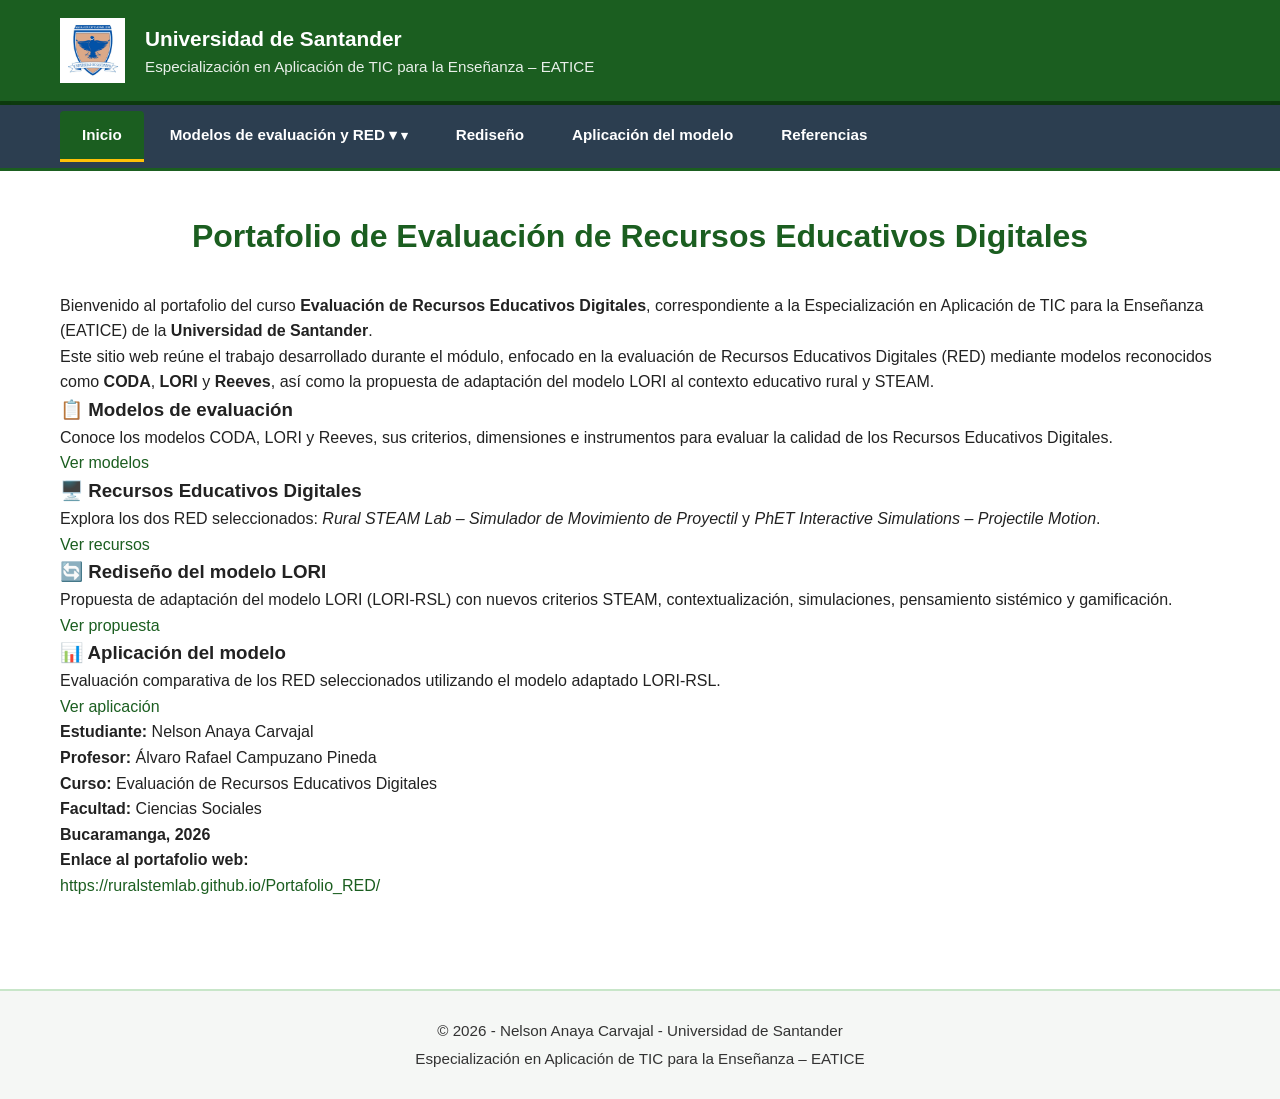
==== index.html @ c8473553 "Update index.html" ====
<!DOCTYPE html>
<html lang="es">
<head>
    <meta charset="UTF-8" />
    <meta name="viewport" content="width=device-width, initial-scale=1.0" />
    <title>Inicio | Portafolio - Evaluación de RED</title>
    <link rel="stylesheet" href="css/style.css" />
</head>
<body>

    <!-- ============================================================
    ENCABEZADO INSTITUCIONAL
    ============================================================ -->
    <header class="header-institucional">
        <div class="container header-institucional__contenido">
            <div class="header-institucional__logo">
                <img src="img/logo-udes.png" alt="Universidad de Santander" />
            </div>
            <div class="header-institucional__texto">
                <p class="header-institucional__universidad">Universidad de Santander</p>
                <p class="header-institucional__maestria">Especialización en Aplicación de TIC para la Enseñanza – EATICE</p>
            </div>
        </div>
    </header>

    <!-- ============================================================
    MENÚ PRINCIPAL CON SUBMENÚ
    ============================================================ -->
    <nav class="menu-principal">
        <div class="container">
            <ul class="menu-principal__lista">
                <li><a href="index.html" class="activo">Inicio</a></li>
                <li class="menu-item-has-children">
                    <a href="modelos.html">Modelos de evaluación y RED ▾</a>
                    <ul class="sub-menu">
                        <li><a href="seleccionando-modelos.html">Selección de modelos</a></li>
                        <li><a href="recursos.html">RED</a></li>
                    </ul>
                </li>
                <li><a href="rediseno.html">Rediseño</a></li>
                <li><a href="aplicacion.html">Aplicación del modelo</a></li>
                <li><a href="referencias.html">Referencias</a></li>
            </ul>
        </div>
    </nav>

    <!-- ============================================================
    CONTENIDO PRINCIPAL
    ============================================================ -->
    <main class="contenido-principal">
        <div class="container">

            <section class="pagina-inicio">
                <h1 class="subpagina-titulo">Portafolio de Evaluación de Recursos Educativos Digitales</h1>

                <div class="inicio-introduccion">
                    <p class="texto-destacado">
                        Bienvenido al portafolio del curso <strong>Evaluación de Recursos Educativos Digitales</strong>,
                        correspondiente a la Especialización en Aplicación de TIC para la Enseñanza (EATICE) de la
                        <strong>Universidad de Santander</strong>.
                    </p>
                    <p>
                        Este sitio web reúne el trabajo desarrollado durante el módulo, enfocado en la evaluación de
                        Recursos Educativos Digitales (RED) mediante modelos reconocidos como <strong>CODA</strong>,
                        <strong>LORI</strong> y <strong>Reeves</strong>, así como la propuesta de adaptación del modelo
                        LORI al contexto educativo rural y STEAM.
                    </p>
                </div>

                <div class="inicio-tarjetas">
                    <article class="tarjeta-inicio">
                        <h3>📋 Modelos de evaluación</h3>
                        <p>
                            Conoce los modelos CODA, LORI y Reeves, sus criterios, dimensiones e instrumentos
                            para evaluar la calidad de los Recursos Educativos Digitales.
                        </p>
                        <a href="seleccionando-modelos.html" class="btn-tarjeta">Ver modelos</a>
                    </article>

                    <article class="tarjeta-inicio">
                        <h3>🖥️ Recursos Educativos Digitales</h3>
                        <p>
                            Explora los dos RED seleccionados: <em>Rural STEAM Lab – Simulador de Movimiento de Proyectil</em>
                            y <em>PhET Interactive Simulations – Projectile Motion</em>.
                        </p>
                        <a href="recursos.html" class="btn-tarjeta">Ver recursos</a>
                    </article>

                    <article class="tarjeta-inicio">
                        <h3>🔄 Rediseño del modelo LORI</h3>
                        <p>
                            Propuesta de adaptación del modelo LORI (LORI-RSL) con nuevos criterios STEAM,
                            contextualización, simulaciones, pensamiento sistémico y gamificación.
                        </p>
                        <a href="rediseno.html" class="btn-tarjeta">Ver propuesta</a>
                    </article>

                    <article class="tarjeta-inicio">
                        <h3>📊 Aplicación del modelo</h3>
                        <p>
                            Evaluación comparativa de los RED seleccionados utilizando el modelo adaptado LORI-RSL.
                        </p>
                        <a href="aplicacion.html" class="btn-tarjeta">Ver aplicación</a>
                    </article>
                </div>

                <div class="inicio-datos">
                    <div class="datos-estudiante">
                        <p><strong>Estudiante:</strong> Nelson Anaya Carvajal</p>
                        <p><strong>Profesor:</strong> Álvaro Rafael Campuzano Pineda</p>
                        <p><strong>Curso:</strong> Evaluación de Recursos Educativos Digitales</p>
                        <p><strong>Facultad:</strong> Ciencias Sociales</p>
                        <p><strong>Bucaramanga, 2026</strong></p>
                    </div>
                    <div class="datos-enlace">
                        <p><strong>Enlace al portafolio web:</strong></p>
                        <a href="https://ruralstemlab.github.io/Portafolio_RED/" target="_blank">
                            https://ruralstemlab.github.io/Portafolio_RED/
                        </a>
                    </div>
                </div>
            </section>

        </div>
    </main>

    <!-- ============================================================
    PIE DE PÁGINA
    ============================================================ -->
    <footer class="pie-pagina">
        <div class="container">
            <p>
                &copy; 2026 - Nelson Anaya Carvajal - Universidad de Santander
            </p>
            <p>
                Especialización en Aplicación de TIC para la Enseñanza – EATICE
            </p>
        </div>
    </footer>

    <script src="js/script.js"></script>
</body>
</html>
---- css/style.css ----
/* ============================================================
   RESET Y ESTILOS BASE
   ============================================================ */
* {
    box-sizing: border-box;
    margin: 0;
    padding: 0;
}

body {
    font-family: Arial, sans-serif;
    background: #ffffff;
    color: #222;
    line-height: 1.6;
}

.container {
    max-width: 1200px;
    margin: 0 auto;
    padding: 0 20px;
}

a {
    text-decoration: none;
    color: #1b5e20;
}

a:hover {
    text-decoration: underline;
}

/* ============================================================
   ENCABEZADO INSTITUCIONAL
   ============================================================ */
.header-institucional {
    background: #1b5e20;
    color: #ffffff;
    padding: 18px 0;
    border-bottom: 4px solid #0d3b0e;
}

.header-institucional__contenido {
    display: flex;
    align-items: center;
    gap: 20px;
    flex-wrap: wrap;
}

.header-institucional__logo img {
    height: 65px;
    width: auto;
    display: block;
}

.header-institucional__texto {
    display: flex;
    flex-direction: column;
}

.header-institucional__universidad {
    font-size: 1.3rem;
    font-weight: bold;
    margin: 0;
}

.header-institucional__maestria {
    font-size: 0.95rem;
    margin: 0;
    opacity: 0.9;
}

/* ============================================================
   MENÚ DE NAVEGACIÓN PRINCIPAL CON SUBMENÚ
   ============================================================ */
.menu-principal {
    background: #2c3e50;
    border-bottom: 3px solid #1b5e20;
    box-shadow: 0 2px 6px rgba(0, 0, 0, 0.15);
}

.menu-principal__lista {
    list-style: none;
    display: flex;
    flex-wrap: wrap;
    gap: 4px;
    padding: 6px 0;
}

.menu-principal__lista li {
    display: inline-block;
    position: relative; /* Necesario para el submenú */
}

.menu-principal__lista a {
    display: block;
    color: #ffffff;
    padding: 12px 22px;
    font-weight: bold;
    font-size: 0.95rem;
    border-radius: 4px 4px 0 0;
    transition: background 0.2s ease, color 0.2s ease;
}

.menu-principal__lista a:hover {
    background: #1b5e20;
    color: #fff;
    text-decoration: none;
}

.menu-principal__lista a.activo {
    background: #1b5e20;
    color: #ffffff;
    border-bottom: 3px solid #ffc107;
}

/* --- Submenú desplegable --- */
.menu-item-has-children > a::after {
    content: " ▾";
    font-size: 0.8rem;
}

.sub-menu {
    display: none;
    position: absolute;
    top: 100%;
    left: 0;
    background: #2c3e50;
    min-width: 220px;
    list-style: none;
    padding: 0;
    margin: 0;
    box-shadow: 0 6px 12px rgba(0, 0, 0, 0.25);
    border-radius: 0 0 4px 4px;
    z-index: 999;
}

.menu-principal__lista li:hover .sub-menu {
    display: block;
}

.sub-menu li {
    display: block;
    margin: 0;
    padding: 0;
}

.sub-menu a {
    display: block;
    padding: 10px 20px !important;
    border-radius: 0 !important;
    border-bottom: 1px solid #1b5e20;
    white-space: nowrap;
    font-weight: normal;
    font-size: 0.9rem;
}

.sub-menu a:hover {
    background: #1b5e20;
    text-decoration: none;
}

.sub-menu a.activo {
    background: #1b5e20;
    border-left: 4px solid #ffc107;
    border-bottom: 1px solid #1b5e20;
}

/* ============================================================
   CONTENIDO PRINCIPAL
   ============================================================ */
.contenido-principal {
    padding: 30px 0 40px 0;
    background: #ffffff;
    min-height: 60vh;
}

/* ============================================================
   PORTADA (index.html)
   ============================================================ */
.portada {
    max-width: 900px;
    margin: 40px auto;
    text-align: center;
    background: #ffffff;
    padding: 40px 20px;
}

.logo-portada {
    width: 110px;
    height: auto;
    margin-bottom: 20px;
    display: inline-block;
}

.portada h1 {
    font-family: Arial, sans-serif;
    font-size: 42px;
    font-weight: bold;
    margin: 25px 0 10px 0;
    letter-spacing: 1px;
    color: #1b5e20;
}

.portada h2 {
    font-family: Arial, sans-serif;
    font-size: 30px;
    font-weight: normal;
    margin: 30px 0 20px 0;
    color: #222;
}

.portada p {
    font-family: Arial, sans-serif;
    font-size: 22px;
    margin: 10px 0;
    color: #222;
}

/* ============================================================
   BANNER
   ============================================================ */
.banner-universidad {
    margin-bottom: 25px;
    border-radius: 6px;
    overflow: hidden;
    box-shadow: 0 2px 8px rgba(0, 0, 0, 0.08);
}

.banner-universidad img {
    width: 100%;
    height: auto;
    display: block;
}

/* ============================================================
   TÍTULOS
   ============================================================ */
.titulo-principal {
    font-size: 2.2rem;
    color: #1b5e20;
    text-align: center;
    margin: 30px 0 20px 0;
    border-bottom: 3px solid #c8e6c9;
    padding-bottom: 15px;
}

.subpagina-titulo {
    font-size: 2rem;
    color: #1b5e20;
    text-align: center;
    margin: 10px 0 30px 0;
}

.subpagina-subtitulo {
    font-size: 1.6rem;
    color: #1b5e20;
    margin: 30px 0 18px 0;
    border-left: 6px solid #1b5e20;
    padding-left: 16px;
}

.autor,
.profesor,
.universidad {
    text-align: center;
    font-size: 1.1rem;
    margin: 6px 0;
}

/* ============================================================
   INTRODUCCIÓN
   ============================================================ */
.introduccion {
    margin-top: 30px;
    padding: 20px;
    background: #f9fbf9;
    border-radius: 8px;
    border-left: 5px solid #1b5e20;
}

.introduccion h2 {
    color: #1b5e20;
    font-size: 1.8rem;
    margin-bottom: 16px;
}

.introduccion p {
    margin-bottom: 14px;
    text-align: justify;
}

/* ============================================================
   TABLAS
   ============================================================ */
.tabla-modelos {
    width: 100%;
    border-collapse: collapse;
    margin: 20px 0;
    font-size: 0.95rem;
    box-shadow: 0 2px 6px rgba(0, 0, 0, 0.05);
}

.tabla-modelos thead {
    background: #1b5e20;
    color: #ffffff;
}

.tabla-modelos th {
    padding: 14px 12px;
    text-align: left;
    font-weight: bold;
}

.tabla-modelos td {
    padding: 12px 12px;
    border-bottom: 1px solid #e0e0e0;
    vertical-align: top;
}

.tabla-modelos tbody tr:nth-child(even) {
    background: #f6faf6;
}

.tabla-modelos tbody tr:hover {
    background: #e8f5e9;
}

/* ============================================================
   RECURSOS EDUCATIVOS DIGITALES
   ============================================================ */
.red-item {
    background: #fafdfa;
    border: 1px solid #c8e6c9;
    border-radius: 8px;
    padding: 24px 28px;
    margin: 30px 0;
    box-shadow: 0 2px 6px rgba(0, 0, 0, 0.04);
}

.red-item h3 {
    color: #1b5e20;
    font-size: 1.5rem;
    margin-top: 0;
    margin-bottom: 12px;
}

.red-autor,
.red-descripcion,
.red-enlace,
.red-caracteristicas,
.red-limitaciones {
    margin: 8px 0;
}

.red-item ul {
    margin: 10px 0 10px 24px;
}

.red-item ul li {
    margin-bottom: 6px;
}

.red-imagen {
    margin-top: 18px;
    text-align: center;
}

.red-imagen img {
    max-width: 100%;
    height: auto;
    border: 1px solid #c8e6c9;
    border-radius: 6px;
    max-height: 350px;
    object-fit: cover;
}

/* ============================================================
   VIDEOS
   ============================================================ */
.contenedor-video {
    position: relative;
    padding-bottom: 56.25%;
    height: 0;
    overflow: hidden;
    max-width: 100%;
    margin: 20px 0;
    border-radius: 8px;
    box-shadow: 0 4px 12px rgba(0, 0, 0, 0.1);
}

.contenedor-video iframe {
    position: absolute;
    top: 0;
    left: 0;
    width: 100%;
    height: 100%;
    border: 0;
}

/* ============================================================
   PIE DE PÁGINA
   ============================================================ */
.pie-pagina {
    background: #f5f7f5;
    border-top: 2px solid #c8e6c9;
    text-align: center;
    padding: 24px 20px;
    margin-top: 50px;
    font-size: 0.95rem;
    color: #333;
}

.pie-pagina p {
    margin: 4px 0;
}

/* ============================================================
   RESPONSIVE
   ============================================================ */
@media (max-width: 768px) {
    .header-institucional__contenido {
        flex-direction: column;
        text-align: center;
    }

    .header-institucional__logo img {
        height: 50px;
    }

    .menu-principal__lista {
        flex-direction: column;
        gap: 2px;
        padding: 10px 0;
    }

    .menu-principal__lista a {
        padding: 10px 16px;
        border-radius: 4px;
        text-align: center;
    }

    .sub-menu {
        position: static;
        box-shadow: none;
        border-left: 3px solid #1b5e20;
        margin-left: 20px;
        display: none;
    }

    .menu-principal__lista li:hover .sub-menu {
        display: none;
    }

    .menu-principal__lista li.open .sub-menu {
        display: block;
    }

    .portada h1 {
        font-size: 30px;
    }

    .portada h2 {
        font-size: 22px;
    }

    .portada p {
        font-size: 18px;
    }

    .logo-portada {
        width: 90px;
    }

    .tabla-modelos {
        font-size: 0.85rem;
    }

    .tabla-modelos th,
    .tabla-modelos td {
        padding: 8px 6px;
    }

    .titulo-principal {
        font-size: 1.6rem;
    }

    .subpagina-titulo {
        font-size: 1.5rem;
    }

    .subpagina-subtitulo {
        font-size: 1.3rem;
        padding-left: 12px;
    }

    .red-item {
        padding: 16px;
    }
}

@media (max-width: 480px) {
    .portada h1 {
        font-size: 24px;
    }

    .portada h2 {
        font-size: 18px;
    }

    .portada p {
        font-size: 16px;
    }

    .container {
        padding: 0 12px;
    }

    .red-item ul {
        margin-left: 16px;
    }
}
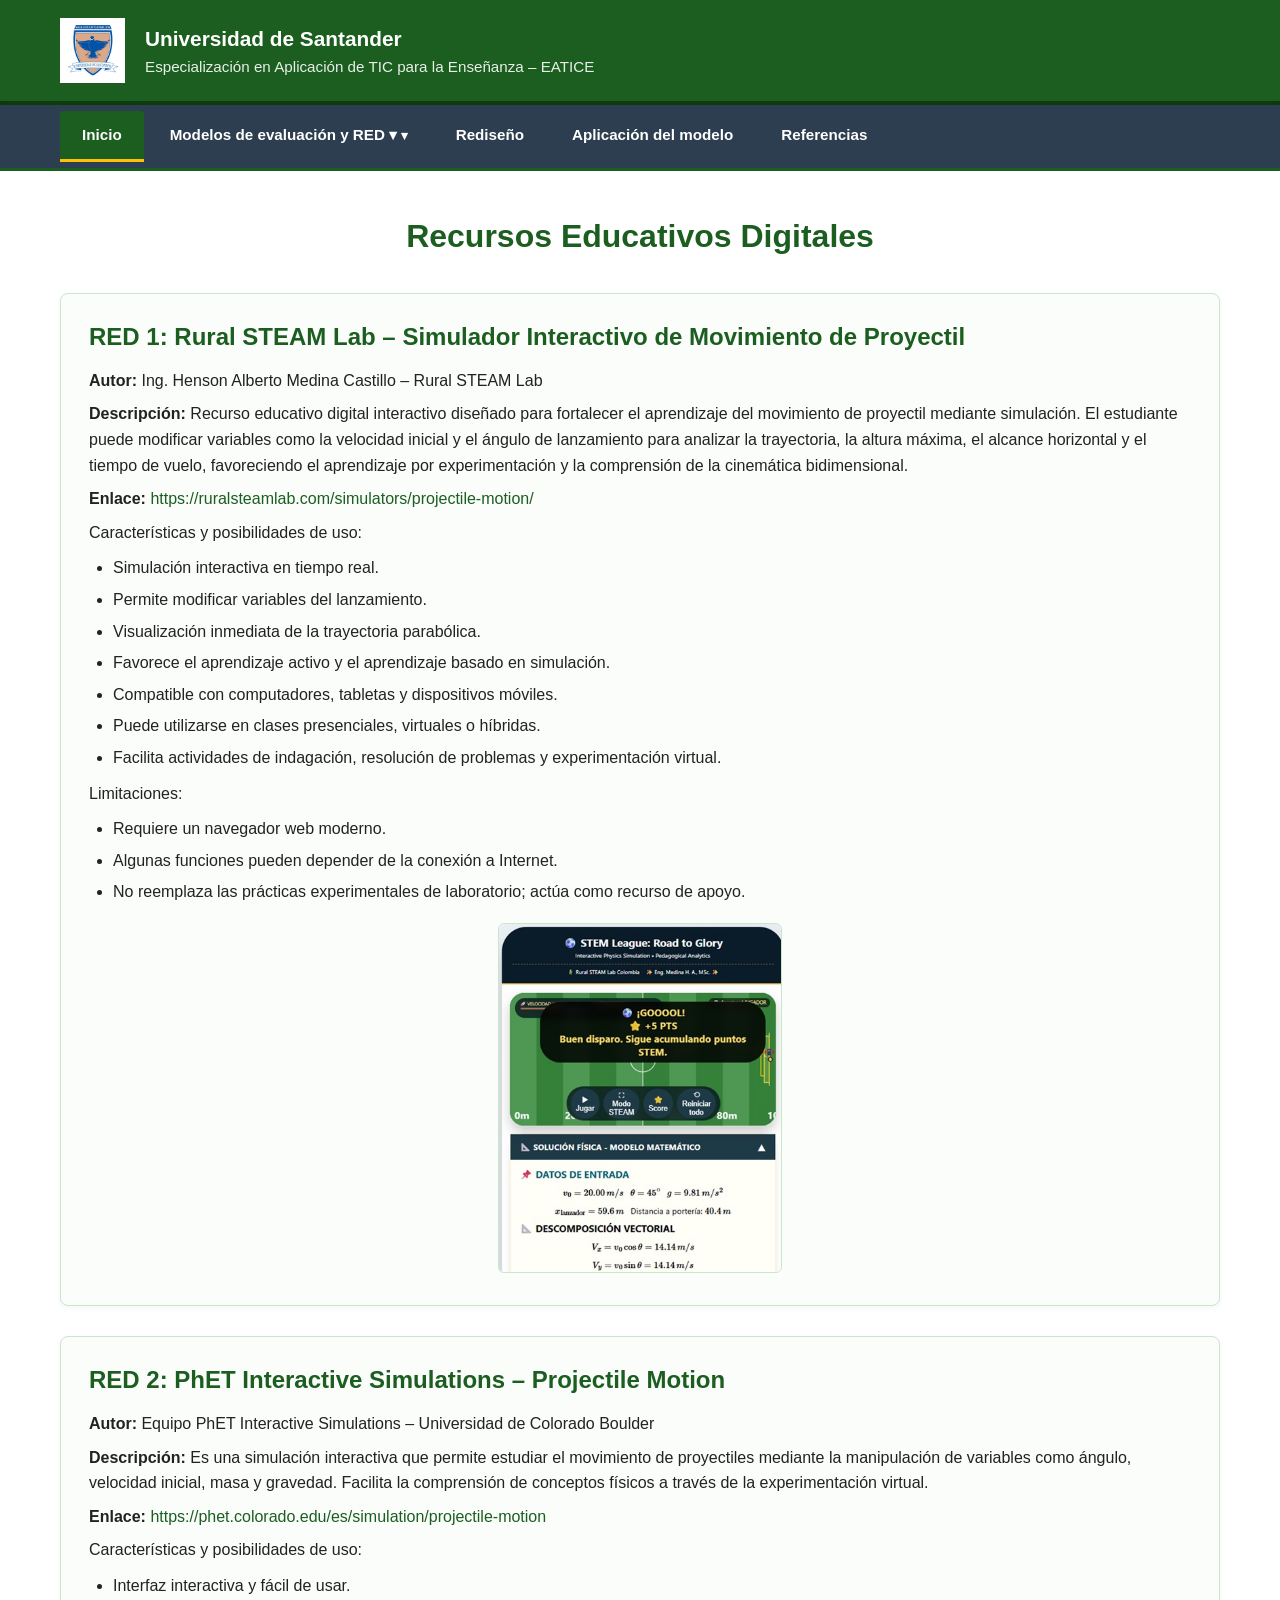
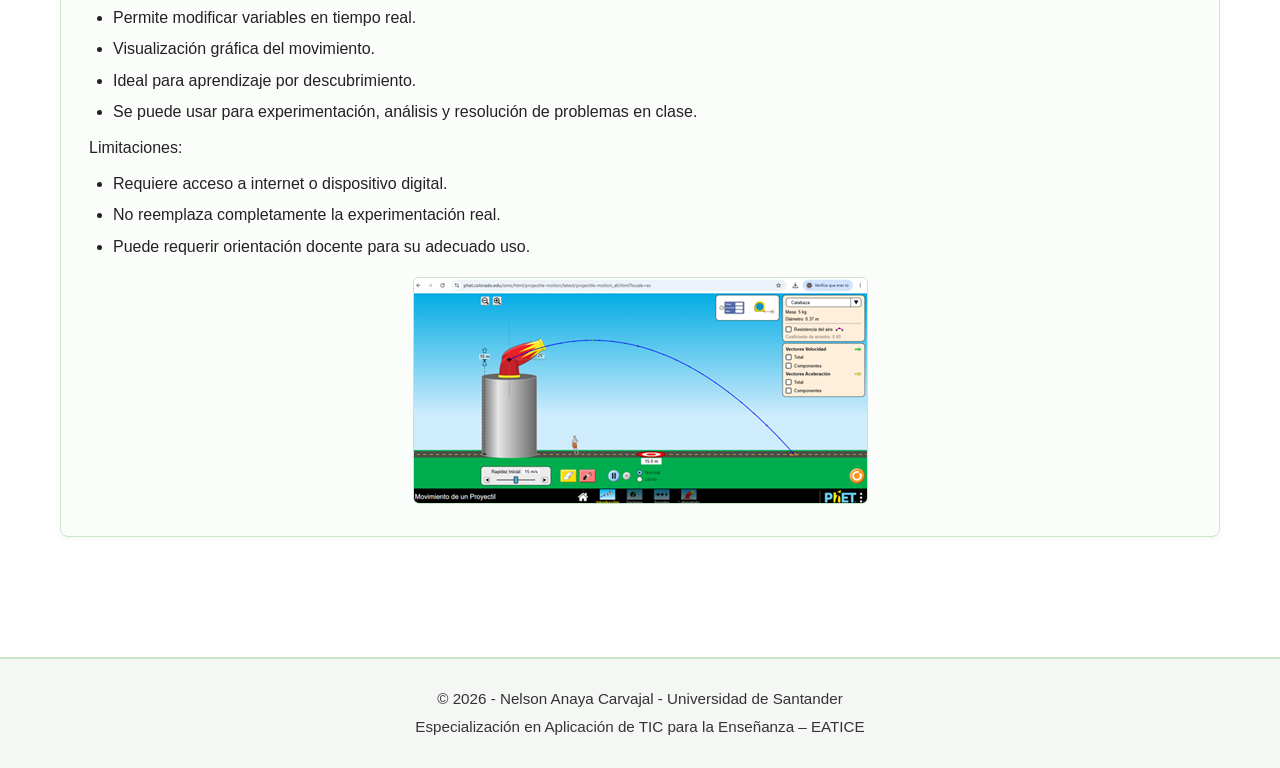
==== commit 3f52aee7: "Update index.html" ====
--- a/index.html
+++ b/index.html
@@ -3,7 +3,7 @@
 <head>
     <meta charset="UTF-8" />
     <meta name="viewport" content="width=device-width, initial-scale=1.0" />
-    <title>Inicio | Portafolio - Evaluación de RED</title>
+    <title>Recursos Educativos Digitales | Portafolio</title>
     <link rel="stylesheet" href="css/style.css" />
 </head>
 <body>
@@ -24,17 +24,17 @@
     </header>
 
     <!-- ============================================================
-    MENÚ PRINCIPAL CON SUBMENÚ
+    MENÚ CON SUBMENÚ
     ============================================================ -->
     <nav class="menu-principal">
         <div class="container">
             <ul class="menu-principal__lista">
-                <li><a href="index.html" class="activo">Inicio</a></li>
+                <li><a href="index.html">Inicio</a></li>
                 <li class="menu-item-has-children">
                     <a href="modelos.html">Modelos de evaluación y RED ▾</a>
                     <ul class="sub-menu">
                         <li><a href="seleccionando-modelos.html">Selección de modelos</a></li>
-                        <li><a href="recursos.html">RED</a></li>
+                        <li><a href="recursos.html" class="activo">RED</a></li>
                     </ul>
                 </li>
                 <li><a href="rediseno.html">Rediseño</a></li>
@@ -50,76 +50,75 @@
     <main class="contenido-principal">
         <div class="container">
 
-            <section class="pagina-inicio">
-                <h1 class="subpagina-titulo">Portafolio de Evaluación de Recursos Educativos Digitales</h1>
+            <h1 class="subpagina-titulo">Recursos Educativos Digitales</h1>
 
-                <div class="inicio-introduccion">
-                    <p class="texto-destacado">
-                        Bienvenido al portafolio del curso <strong>Evaluación de Recursos Educativos Digitales</strong>,
-                        correspondiente a la Especialización en Aplicación de TIC para la Enseñanza (EATICE) de la
-                        <strong>Universidad de Santander</strong>.
-                    </p>
-                    <p>
-                        Este sitio web reúne el trabajo desarrollado durante el módulo, enfocado en la evaluación de
-                        Recursos Educativos Digitales (RED) mediante modelos reconocidos como <strong>CODA</strong>,
-                        <strong>LORI</strong> y <strong>Reeves</strong>, así como la propuesta de adaptación del modelo
-                        LORI al contexto educativo rural y STEAM.
-                    </p>
+            <!-- RED 1 -->
+            <article class="red-item">
+                <h3>RED 1: Rural STEAM Lab – Simulador Interactivo de Movimiento de Proyectil</h3>
+                <p class="red-autor"><strong>Autor:</strong> Ing. Henson Alberto Medina Castillo – Rural STEAM Lab</p>
+                <p class="red-descripcion">
+                    <strong>Descripción:</strong> Recurso educativo digital interactivo diseñado para fortalecer el aprendizaje del movimiento de proyectil mediante simulación. El estudiante puede modificar variables como la velocidad inicial y el ángulo de lanzamiento para analizar la trayectoria, la altura máxima, el alcance horizontal y el tiempo de vuelo, favoreciendo el aprendizaje por experimentación y la comprensión de la cinemática bidimensional.
+                </p>
+                <p class="red-enlace">
+                    <strong>Enlace:</strong>
+                    <a href="https://ruralsteamlab.com/simulators/projectile-motion/" target="_blank">https://ruralsteamlab.com/simulators/projectile-motion/</a>
+                </p>
+
+                <p class="red-caracteristicas">Características y posibilidades de uso:</p>
+                <ul>
+                    <li>Simulación interactiva en tiempo real.</li>
+                    <li>Permite modificar variables del lanzamiento.</li>
+                    <li>Visualización inmediata de la trayectoria parabólica.</li>
+                    <li>Favorece el aprendizaje activo y el aprendizaje basado en simulación.</li>
+                    <li>Compatible con computadores, tabletas y dispositivos móviles.</li>
+                    <li>Puede utilizarse en clases presenciales, virtuales o híbridas.</li>
+                    <li>Facilita actividades de indagación, resolución de problemas y experimentación virtual.</li>
+                </ul>
+
+                <p class="red-limitaciones">Limitaciones:</p>
+                <ul>
+                    <li>Requiere un navegador web moderno.</li>
+                    <li>Algunas funciones pueden depender de la conexión a Internet.</li>
+                    <li>No reemplaza las prácticas experimentales de laboratorio; actúa como recurso de apoyo.</li>
+                </ul>
+
+                <div class="red-imagen">
+                    <img src="img/rural-steam-lab.jpg" alt="Rural STEAM Lab – Simulador de Movimiento de Proyectil" />
                 </div>
+            </article>
 
-                <div class="inicio-tarjetas">
-                    <article class="tarjeta-inicio">
-                        <h3>📋 Modelos de evaluación</h3>
-                        <p>
-                            Conoce los modelos CODA, LORI y Reeves, sus criterios, dimensiones e instrumentos
-                            para evaluar la calidad de los Recursos Educativos Digitales.
-                        </p>
-                        <a href="seleccionando-modelos.html" class="btn-tarjeta">Ver modelos</a>
-                    </article>
+            <!-- RED 2 -->
+            <article class="red-item">
+                <h3>RED 2: PhET Interactive Simulations – Projectile Motion</h3>
+                <p class="red-autor"><strong>Autor:</strong> Equipo PhET Interactive Simulations – Universidad de Colorado Boulder</p>
+                <p class="red-descripcion">
+                    <strong>Descripción:</strong> Es una simulación interactiva que permite estudiar el movimiento de proyectiles mediante la manipulación de variables como ángulo, velocidad inicial, masa y gravedad. Facilita la comprensión de conceptos físicos a través de la experimentación virtual.
+                </p>
+                <p class="red-enlace">
+                    <strong>Enlace:</strong>
+                    <a href="https://phet.colorado.edu/es/simulation/projectile-motion" target="_blank">https://phet.colorado.edu/es/simulation/projectile-motion</a>
+                </p>
 
-                    <article class="tarjeta-inicio">
-                        <h3>🖥️ Recursos Educativos Digitales</h3>
-                        <p>
-                            Explora los dos RED seleccionados: <em>Rural STEAM Lab – Simulador de Movimiento de Proyectil</em>
-                            y <em>PhET Interactive Simulations – Projectile Motion</em>.
-                        </p>
-                        <a href="recursos.html" class="btn-tarjeta">Ver recursos</a>
-                    </article>
+                <p class="red-caracteristicas">Características y posibilidades de uso:</p>
+                <ul>
+                    <li>Interfaz interactiva y fácil de usar.</li>
+                    <li>Permite modificar variables en tiempo real.</li>
+                    <li>Visualización gráfica del movimiento.</li>
+                    <li>Ideal para aprendizaje por descubrimiento.</li>
+                    <li>Se puede usar para experimentación, análisis y resolución de problemas en clase.</li>
+                </ul>
 
-                    <article class="tarjeta-inicio">
-                        <h3>🔄 Rediseño del modelo LORI</h3>
-                        <p>
-                            Propuesta de adaptación del modelo LORI (LORI-RSL) con nuevos criterios STEAM,
-                            contextualización, simulaciones, pensamiento sistémico y gamificación.
-                        </p>
-                        <a href="rediseno.html" class="btn-tarjeta">Ver propuesta</a>
-                    </article>
+                <p class="red-limitaciones">Limitaciones:</p>
+                <ul>
+                    <li>Requiere acceso a internet o dispositivo digital.</li>
+                    <li>No reemplaza completamente la experimentación real.</li>
+                    <li>Puede requerir orientación docente para su adecuado uso.</li>
+                </ul>
 
-                    <article class="tarjeta-inicio">
-                        <h3>📊 Aplicación del modelo</h3>
-                        <p>
-                            Evaluación comparativa de los RED seleccionados utilizando el modelo adaptado LORI-RSL.
-                        </p>
-                        <a href="aplicacion.html" class="btn-tarjeta">Ver aplicación</a>
-                    </article>
+                <div class="red-imagen">
+                    <img src="img/phet-simulations.png" alt="PhET Interactive Simulations – Projectile Motion" />
                 </div>
-
-                <div class="inicio-datos">
-                    <div class="datos-estudiante">
-                        <p><strong>Estudiante:</strong> Nelson Anaya Carvajal</p>
-                        <p><strong>Profesor:</strong> Álvaro Rafael Campuzano Pineda</p>
-                        <p><strong>Curso:</strong> Evaluación de Recursos Educativos Digitales</p>
-                        <p><strong>Facultad:</strong> Ciencias Sociales</p>
-                        <p><strong>Bucaramanga, 2026</strong></p>
-                    </div>
-                    <div class="datos-enlace">
-                        <p><strong>Enlace al portafolio web:</strong></p>
-                        <a href="https://ruralstemlab.github.io/Portafolio_RED/" target="_blank">
-                            https://ruralstemlab.github.io/Portafolio_RED/
-                        </a>
-                    </div>
-                </div>
-            </section>
+            </article>
 
         </div>
     </main>
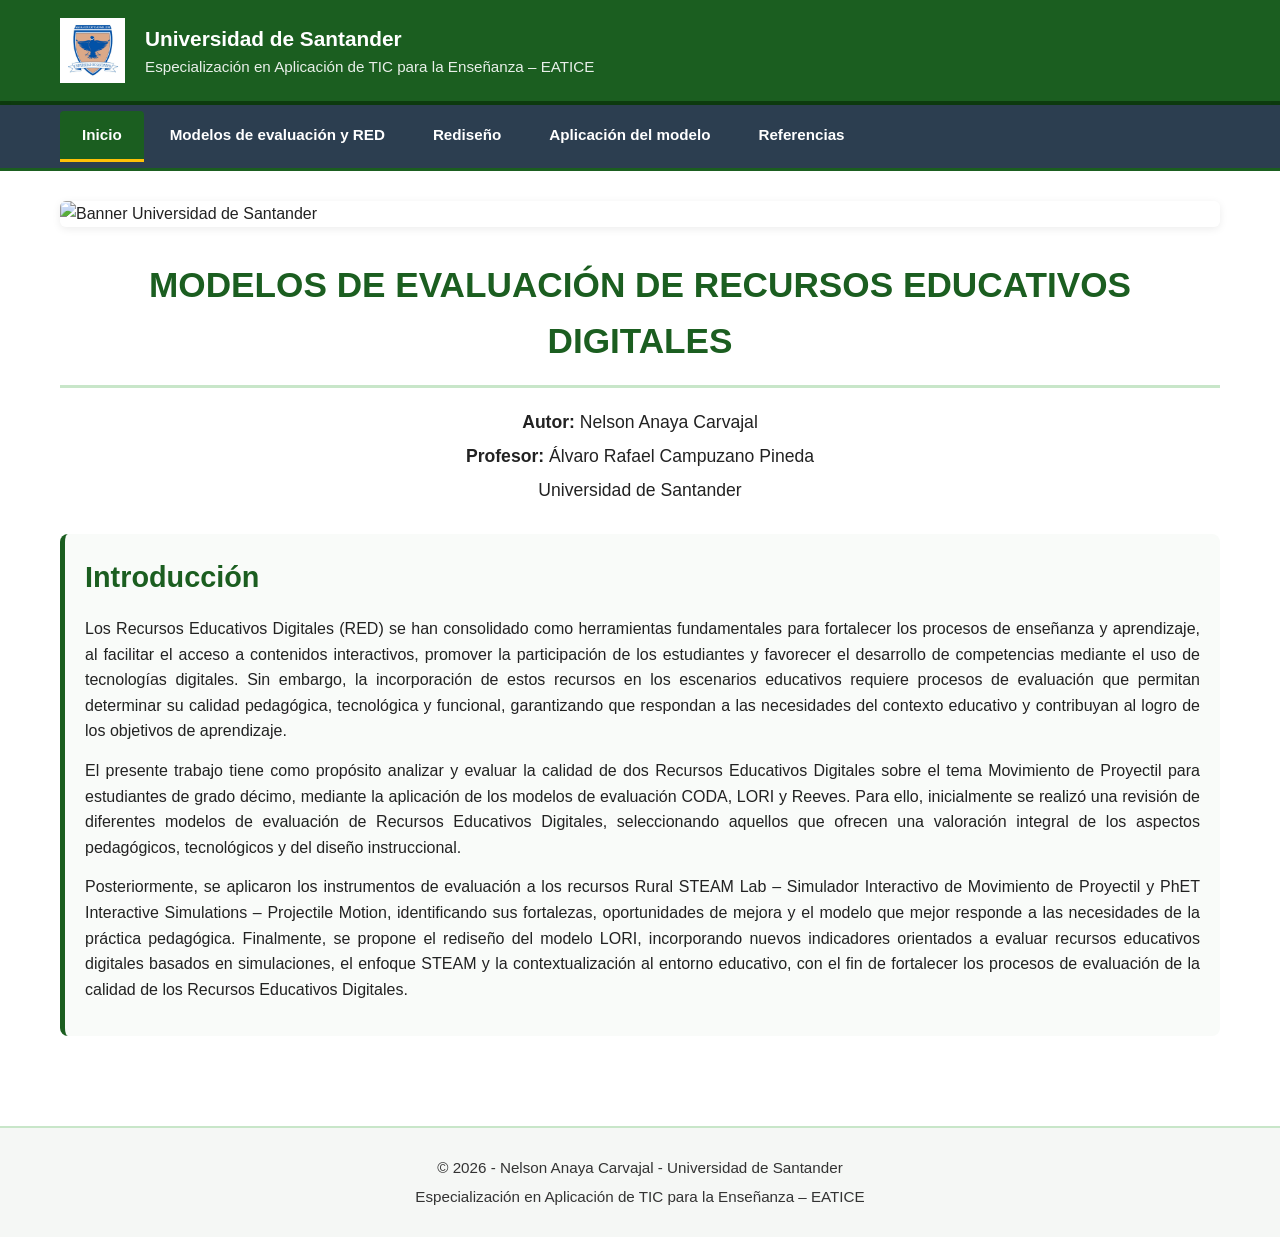
==== commit 4990a506: "Update index.html" ====
--- a/index.html
+++ b/index.html
@@ -3,7 +3,7 @@
 <head>
     <meta charset="UTF-8" />
     <meta name="viewport" content="width=device-width, initial-scale=1.0" />
-    <title>Recursos Educativos Digitales | Portafolio</title>
+    <title>Inicio | Modelos de Evaluación de RED</title>
     <link rel="stylesheet" href="css/style.css" />
 </head>
 <body>
@@ -24,19 +24,13 @@
     </header>
 
     <!-- ============================================================
-    MENÚ CON SUBMENÚ
+    MENÚ HORIZONTAL
     ============================================================ -->
     <nav class="menu-principal">
         <div class="container">
             <ul class="menu-principal__lista">
-                <li><a href="index.html">Inicio</a></li>
-                <li class="menu-item-has-children">
-                    <a href="modelos.html">Modelos de evaluación y RED ▾</a>
-                    <ul class="sub-menu">
-                        <li><a href="seleccionando-modelos.html">Selección de modelos</a></li>
-                        <li><a href="recursos.html" class="activo">RED</a></li>
-                    </ul>
-                </li>
+                <li><a href="index.html" class="activo">Inicio</a></li>
+                <li><a href="modelos.html">Modelos de evaluación y RED</a></li>
                 <li><a href="rediseno.html">Rediseño</a></li>
                 <li><a href="aplicacion.html">Aplicación del modelo</a></li>
                 <li><a href="referencias.html">Referencias</a></li>
@@ -50,75 +44,44 @@
     <main class="contenido-principal">
         <div class="container">
 
-            <h1 class="subpagina-titulo">Recursos Educativos Digitales</h1>
+            <!-- Banner superior -->
+            <section class="banner-universidad">
+                <img src="img/banner-udes.jpg" alt="Banner Universidad de Santander" />
+            </section>
 
-            <!-- RED 1 -->
-            <article class="red-item">
-                <h3>RED 1: Rural STEAM Lab – Simulador Interactivo de Movimiento de Proyectil</h3>
-                <p class="red-autor"><strong>Autor:</strong> Ing. Henson Alberto Medina Castillo – Rural STEAM Lab</p>
-                <p class="red-descripcion">
-                    <strong>Descripción:</strong> Recurso educativo digital interactivo diseñado para fortalecer el aprendizaje del movimiento de proyectil mediante simulación. El estudiante puede modificar variables como la velocidad inicial y el ángulo de lanzamiento para analizar la trayectoria, la altura máxima, el alcance horizontal y el tiempo de vuelo, favoreciendo el aprendizaje por experimentación y la comprensión de la cinemática bidimensional.
+            <!-- Título principal -->
+            <h1 class="titulo-principal">
+                MODELOS DE EVALUACIÓN DE RECURSOS EDUCATIVOS DIGITALES
+            </h1>
+
+            <!-- Autor -->
+            <p class="autor">
+                <strong>Autor:</strong> Nelson Anaya Carvajal
+            </p>
+
+            <!-- Profesor -->
+            <p class="profesor">
+                <strong>Profesor:</strong> Álvaro Rafael Campuzano Pineda
+            </p>
+
+            <!-- Universidad -->
+            <p class="universidad">
+                Universidad de Santander
+            </p>
+
+            <!-- Introducción -->
+            <section class="introduccion">
+                <h2>Introducción</h2>
+                <p>
+                    Los Recursos Educativos Digitales (RED) se han consolidado como herramientas fundamentales para fortalecer los procesos de enseñanza y aprendizaje, al facilitar el acceso a contenidos interactivos, promover la participación de los estudiantes y favorecer el desarrollo de competencias mediante el uso de tecnologías digitales. Sin embargo, la incorporación de estos recursos en los escenarios educativos requiere procesos de evaluación que permitan determinar su calidad pedagógica, tecnológica y funcional, garantizando que respondan a las necesidades del contexto educativo y contribuyan al logro de los objetivos de aprendizaje.
                 </p>
-                <p class="red-enlace">
-                    <strong>Enlace:</strong>
-                    <a href="https://ruralsteamlab.com/simulators/projectile-motion/" target="_blank">https://ruralsteamlab.com/simulators/projectile-motion/</a>
+                <p>
+                    El presente trabajo tiene como propósito analizar y evaluar la calidad de dos Recursos Educativos Digitales sobre el tema Movimiento de Proyectil para estudiantes de grado décimo, mediante la aplicación de los modelos de evaluación CODA, LORI y Reeves. Para ello, inicialmente se realizó una revisión de diferentes modelos de evaluación de Recursos Educativos Digitales, seleccionando aquellos que ofrecen una valoración integral de los aspectos pedagógicos, tecnológicos y del diseño instruccional.
                 </p>
-
-                <p class="red-caracteristicas">Características y posibilidades de uso:</p>
-                <ul>
-                    <li>Simulación interactiva en tiempo real.</li>
-                    <li>Permite modificar variables del lanzamiento.</li>
-                    <li>Visualización inmediata de la trayectoria parabólica.</li>
-                    <li>Favorece el aprendizaje activo y el aprendizaje basado en simulación.</li>
-                    <li>Compatible con computadores, tabletas y dispositivos móviles.</li>
-                    <li>Puede utilizarse en clases presenciales, virtuales o híbridas.</li>
-                    <li>Facilita actividades de indagación, resolución de problemas y experimentación virtual.</li>
-                </ul>
-
-                <p class="red-limitaciones">Limitaciones:</p>
-                <ul>
-                    <li>Requiere un navegador web moderno.</li>
-                    <li>Algunas funciones pueden depender de la conexión a Internet.</li>
-                    <li>No reemplaza las prácticas experimentales de laboratorio; actúa como recurso de apoyo.</li>
-                </ul>
-
-                <div class="red-imagen">
-                    <img src="img/rural-steam-lab.jpg" alt="Rural STEAM Lab – Simulador de Movimiento de Proyectil" />
-                </div>
-            </article>
-
-            <!-- RED 2 -->
-            <article class="red-item">
-                <h3>RED 2: PhET Interactive Simulations – Projectile Motion</h3>
-                <p class="red-autor"><strong>Autor:</strong> Equipo PhET Interactive Simulations – Universidad de Colorado Boulder</p>
-                <p class="red-descripcion">
-                    <strong>Descripción:</strong> Es una simulación interactiva que permite estudiar el movimiento de proyectiles mediante la manipulación de variables como ángulo, velocidad inicial, masa y gravedad. Facilita la comprensión de conceptos físicos a través de la experimentación virtual.
+                <p>
+                    Posteriormente, se aplicaron los instrumentos de evaluación a los recursos Rural STEAM Lab – Simulador Interactivo de Movimiento de Proyectil y PhET Interactive Simulations – Projectile Motion, identificando sus fortalezas, oportunidades de mejora y el modelo que mejor responde a las necesidades de la práctica pedagógica. Finalmente, se propone el rediseño del modelo LORI, incorporando nuevos indicadores orientados a evaluar recursos educativos digitales basados en simulaciones, el enfoque STEAM y la contextualización al entorno educativo, con el fin de fortalecer los procesos de evaluación de la calidad de los Recursos Educativos Digitales.
                 </p>
-                <p class="red-enlace">
-                    <strong>Enlace:</strong>
-                    <a href="https://phet.colorado.edu/es/simulation/projectile-motion" target="_blank">https://phet.colorado.edu/es/simulation/projectile-motion</a>
-                </p>
-
-                <p class="red-caracteristicas">Características y posibilidades de uso:</p>
-                <ul>
-                    <li>Interfaz interactiva y fácil de usar.</li>
-                    <li>Permite modificar variables en tiempo real.</li>
-                    <li>Visualización gráfica del movimiento.</li>
-                    <li>Ideal para aprendizaje por descubrimiento.</li>
-                    <li>Se puede usar para experimentación, análisis y resolución de problemas en clase.</li>
-                </ul>
-
-                <p class="red-limitaciones">Limitaciones:</p>
-                <ul>
-                    <li>Requiere acceso a internet o dispositivo digital.</li>
-                    <li>No reemplaza completamente la experimentación real.</li>
-                    <li>Puede requerir orientación docente para su adecuado uso.</li>
-                </ul>
-
-                <div class="red-imagen">
-                    <img src="img/phet-simulations.png" alt="PhET Interactive Simulations – Projectile Motion" />
-                </div>
-            </article>
+            </section>
 
         </div>
     </main>
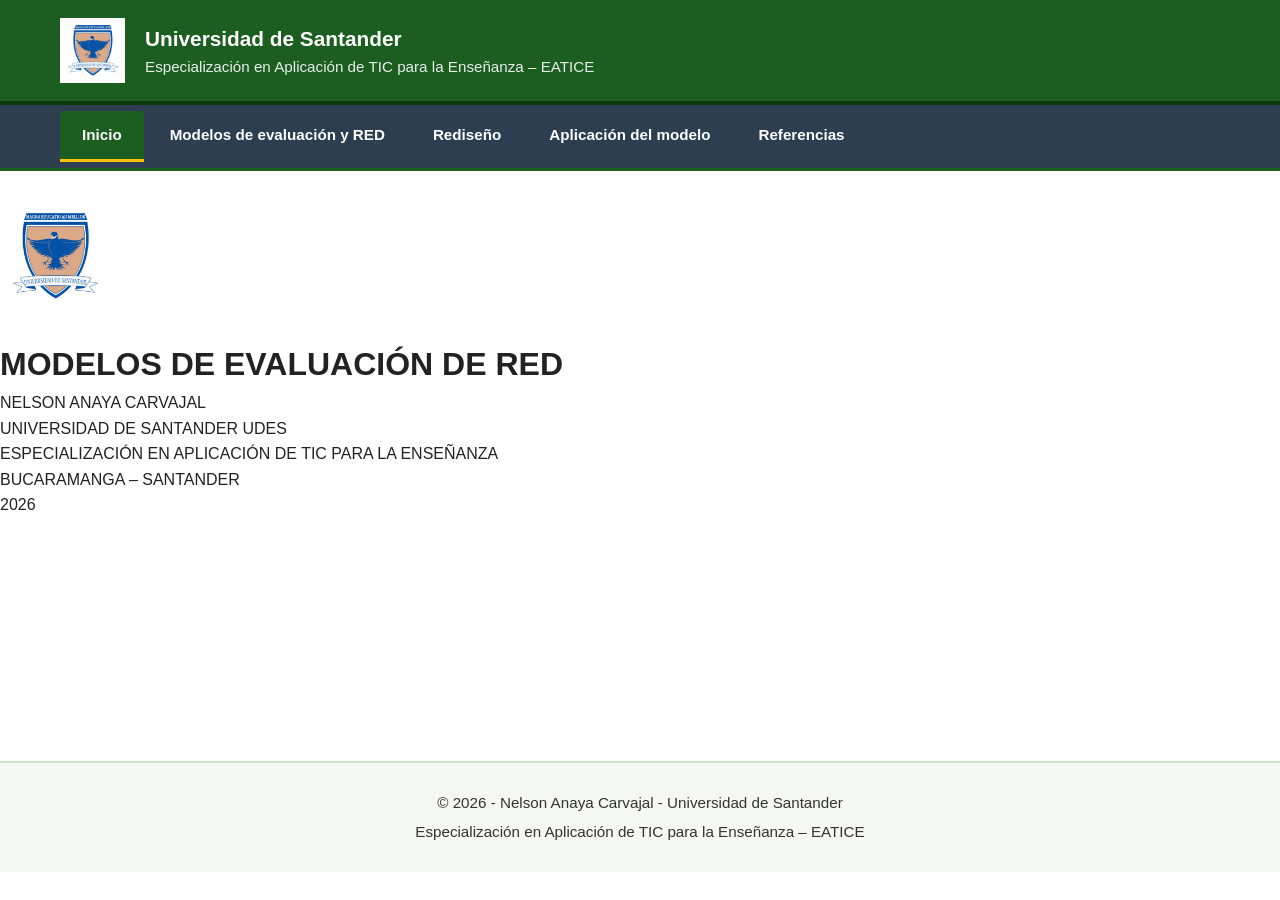
==== commit d6dbee6e: "Update index.html" ====
--- a/index.html
+++ b/index.html
@@ -9,7 +9,7 @@
 <body>
 
     <!-- ============================================================
-    ENCABEZADO INSTITUCIONAL
+    ENCABEZADO INSTITUCIONAL (sin cambios)
     ============================================================ -->
     <header class="header-institucional">
         <div class="container header-institucional__contenido">
@@ -24,7 +24,7 @@
     </header>
 
     <!-- ============================================================
-    MENÚ HORIZONTAL
+    MENÚ HORIZONTAL (sin cambios)
     ============================================================ -->
     <nav class="menu-principal">
         <div class="container">
@@ -39,55 +39,35 @@
     </nav>
 
     <!-- ============================================================
-    CONTENIDO PRINCIPAL
+    CONTENIDO PRINCIPAL – PORTADA EXACTA
     ============================================================ -->
-    <main class="contenido-principal">
-        <div class="container">
+    <main class="contenido-principal portada-inicio">
+        <div class="portada-contenedor">
+            <!-- Logo pequeño centrado -->
+            <img src="img/logo-udes.png" alt="Universidad de Santander" class="logo-portada" />
 
-            <!-- Banner superior -->
-            <section class="banner-universidad">
-                <img src="img/banner-udes.jpg" alt="Banner Universidad de Santander" />
-            </section>
+            <!-- Título -->
+            <h1 class="titulo-portada">MODELOS DE EVALUACIÓN DE RED</h1>
 
-            <!-- Título principal -->
-            <h1 class="titulo-principal">
-                MODELOS DE EVALUACIÓN DE RECURSOS EDUCATIVOS DIGITALES
-            </h1>
-
-            <!-- Autor -->
-            <p class="autor">
-                <strong>Autor:</strong> Nelson Anaya Carvajal
-            </p>
-
-            <!-- Profesor -->
-            <p class="profesor">
-                <strong>Profesor:</strong> Álvaro Rafael Campuzano Pineda
-            </p>
+            <!-- Nombre -->
+            <p class="nombre-portada">NELSON ANAYA CARVAJAL</p>
 
             <!-- Universidad -->
-            <p class="universidad">
-                Universidad de Santander
-            </p>
+            <p class="universidad-portada">UNIVERSIDAD DE SANTANDER UDES</p>
 
-            <!-- Introducción -->
-            <section class="introduccion">
-                <h2>Introducción</h2>
-                <p>
-                    Los Recursos Educativos Digitales (RED) se han consolidado como herramientas fundamentales para fortalecer los procesos de enseñanza y aprendizaje, al facilitar el acceso a contenidos interactivos, promover la participación de los estudiantes y favorecer el desarrollo de competencias mediante el uso de tecnologías digitales. Sin embargo, la incorporación de estos recursos en los escenarios educativos requiere procesos de evaluación que permitan determinar su calidad pedagógica, tecnológica y funcional, garantizando que respondan a las necesidades del contexto educativo y contribuyan al logro de los objetivos de aprendizaje.
-                </p>
-                <p>
-                    El presente trabajo tiene como propósito analizar y evaluar la calidad de dos Recursos Educativos Digitales sobre el tema Movimiento de Proyectil para estudiantes de grado décimo, mediante la aplicación de los modelos de evaluación CODA, LORI y Reeves. Para ello, inicialmente se realizó una revisión de diferentes modelos de evaluación de Recursos Educativos Digitales, seleccionando aquellos que ofrecen una valoración integral de los aspectos pedagógicos, tecnológicos y del diseño instruccional.
-                </p>
-                <p>
-                    Posteriormente, se aplicaron los instrumentos de evaluación a los recursos Rural STEAM Lab – Simulador Interactivo de Movimiento de Proyectil y PhET Interactive Simulations – Projectile Motion, identificando sus fortalezas, oportunidades de mejora y el modelo que mejor responde a las necesidades de la práctica pedagógica. Finalmente, se propone el rediseño del modelo LORI, incorporando nuevos indicadores orientados a evaluar recursos educativos digitales basados en simulaciones, el enfoque STEAM y la contextualización al entorno educativo, con el fin de fortalecer los procesos de evaluación de la calidad de los Recursos Educativos Digitales.
-                </p>
-            </section>
+            <!-- Especialización -->
+            <p class="especializacion-portada">ESPECIALIZACIÓN EN APLICACIÓN DE TIC PARA LA ENSEÑANZA</p>
 
+            <!-- Lugar -->
+            <p class="lugar-portada">BUCARAMANGA – SANTANDER</p>
+
+            <!-- Año -->
+            <p class="anio-portada">2026</p>
         </div>
     </main>
 
     <!-- ============================================================
-    PIE DE PÁGINA
+    PIE DE PÁGINA (sin cambios)
     ============================================================ -->
     <footer class="pie-pagina">
         <div class="container">
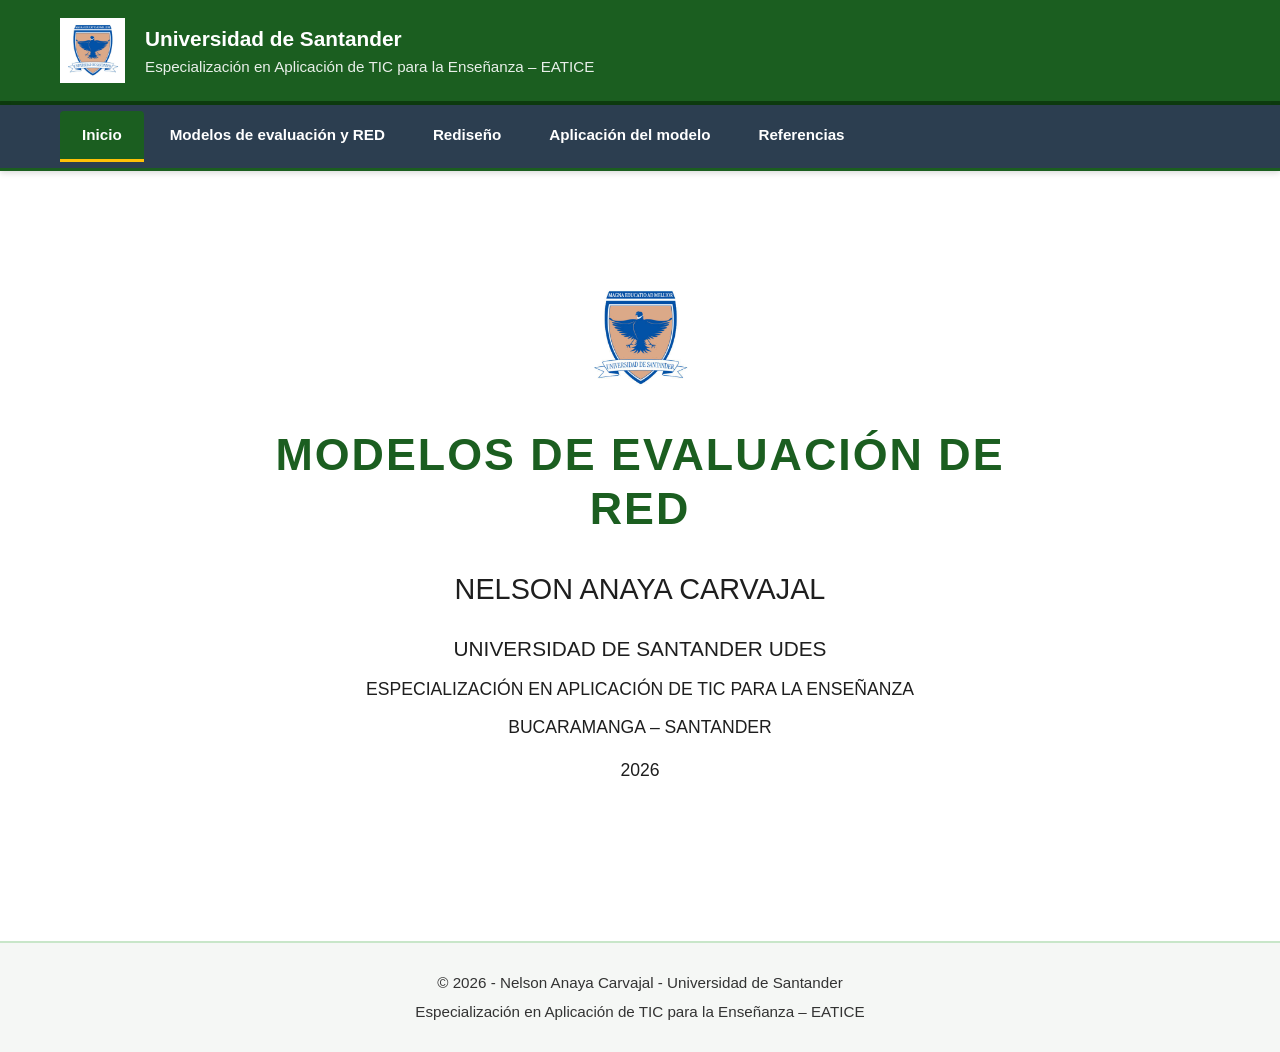
==== commit defae55a: "Update index.html" ====
--- a/index.html
+++ b/index.html
@@ -4,7 +4,141 @@
     <meta charset="UTF-8" />
     <meta name="viewport" content="width=device-width, initial-scale=1.0" />
     <title>Inicio | Modelos de Evaluación de RED</title>
+    <!-- CSS general (header, menú, footer) – no modificar -->
     <link rel="stylesheet" href="css/style.css" />
+
+    <!-- ============================================================
+    CSS EXCLUSIVO PARA LA PORTADA (embebido)
+    ============================================================ -->
+    <style>
+        /* Contenedor principal: ocupa el espacio restante y centra */
+        .portada-main {
+            display: flex;
+            align-items: center;
+            justify-content: center;
+            min-height: calc(100vh - 180px); /* header + menú + footer aprox */
+            padding: 0;
+            margin: 0;
+        }
+
+        /* Caja que agrupa todos los elementos de la portada */
+        .portada-contenido {
+            text-align: center;
+            max-width: 800px;
+            padding: 20px;
+            margin: 0 auto;
+        }
+
+        /* Logo pequeño y centrado */
+        .portada-logo {
+            max-width: 120px;
+            height: auto;
+            display: block;
+            margin: 0 auto 30px auto;
+        }
+
+        /* Título principal */
+        .portada-titulo {
+            font-size: 2.8rem;
+            font-weight: bold;
+            color: #1b5e20;          /* verde oscuro institucional */
+            text-transform: uppercase;
+            letter-spacing: 2px;
+            margin: 0 0 30px 0;
+            line-height: 1.2;
+        }
+
+        /* Nombre */
+        .portada-nombre {
+            font-size: 1.8rem;
+            color: #1e1e1e;
+            margin: 0 0 20px 0;
+            font-weight: normal;
+            text-transform: uppercase;
+        }
+
+        /* Universidad */
+        .portada-universidad {
+            font-size: 1.3rem;
+            color: #1e1e1e;
+            margin: 0 0 10px 0;
+            font-weight: normal;
+            text-transform: uppercase;
+        }
+
+        /* Especialización */
+        .portada-especializacion {
+            font-size: 1.1rem;
+            color: #1e1e1e;
+            margin: 0 0 10px 0;
+            font-weight: normal;
+            text-transform: uppercase;
+        }
+
+        /* Lugar */
+        .portada-lugar {
+            font-size: 1.1rem;
+            color: #1e1e1e;
+            margin: 0 0 10px 0;
+            font-weight: normal;
+            text-transform: uppercase;
+        }
+
+        /* Año */
+        .portada-anio {
+            font-size: 1.1rem;
+            color: #1e1e1e;
+            margin: 15px 0 0 0;
+            font-weight: normal;
+        }
+
+        /* ============================================================
+           RESPONSIVE – para pantallas pequeñas
+           ============================================================ */
+        @media (max-width: 768px) {
+            .portada-titulo {
+                font-size: 2rem;
+            }
+            .portada-nombre {
+                font-size: 1.4rem;
+            }
+            .portada-universidad,
+            .portada-especializacion,
+            .portada-lugar,
+            .portada-anio {
+                font-size: 1rem;
+            }
+            .portada-logo {
+                max-width: 90px;
+            }
+            .portada-main {
+                min-height: calc(100vh - 150px); /* ajuste para móviles */
+            }
+        }
+
+        @media (max-width: 480px) {
+            .portada-titulo {
+                font-size: 1.6rem;
+                letter-spacing: 1px;
+            }
+            .portada-nombre {
+                font-size: 1.1rem;
+            }
+            .portada-universidad,
+            .portada-especializacion,
+            .portada-lugar,
+            .portada-anio {
+                font-size: 0.9rem;
+            }
+            .portada-logo {
+                max-width: 70px;
+                margin-bottom: 20px;
+            }
+            .portada-main {
+                min-height: calc(100vh - 140px);
+            }
+        }
+    </style>
 </head>
 <body>
 
@@ -41,28 +175,28 @@
     <!-- ============================================================
     CONTENIDO PRINCIPAL – PORTADA EXACTA
     ============================================================ -->
-    <main class="contenido-principal portada-inicio">
-        <div class="portada-contenedor">
+    <main class="portada-main">
+        <div class="portada-contenido">
             <!-- Logo pequeño centrado -->
-            <img src="img/logo-udes.png" alt="Universidad de Santander" class="logo-portada" />
+            <img src="img/logo-udes.png" alt="Universidad de Santander" class="portada-logo" />
 
             <!-- Título -->
-            <h1 class="titulo-portada">MODELOS DE EVALUACIÓN DE RED</h1>
+            <h1 class="portada-titulo">MODELOS DE EVALUACIÓN DE RED</h1>
 
             <!-- Nombre -->
-            <p class="nombre-portada">NELSON ANAYA CARVAJAL</p>
+            <p class="portada-nombre">NELSON ANAYA CARVAJAL</p>
 
             <!-- Universidad -->
-            <p class="universidad-portada">UNIVERSIDAD DE SANTANDER UDES</p>
+            <p class="portada-universidad">UNIVERSIDAD DE SANTANDER UDES</p>
 
             <!-- Especialización -->
-            <p class="especializacion-portada">ESPECIALIZACIÓN EN APLICACIÓN DE TIC PARA LA ENSEÑANZA</p>
+            <p class="portada-especializacion">ESPECIALIZACIÓN EN APLICACIÓN DE TIC PARA LA ENSEÑANZA</p>
 
             <!-- Lugar -->
-            <p class="lugar-portada">BUCARAMANGA – SANTANDER</p>
+            <p class="portada-lugar">BUCARAMANGA – SANTANDER</p>
 
             <!-- Año -->
-            <p class="anio-portada">2026</p>
+            <p class="portada-anio">2026</p>
         </div>
     </main>
 
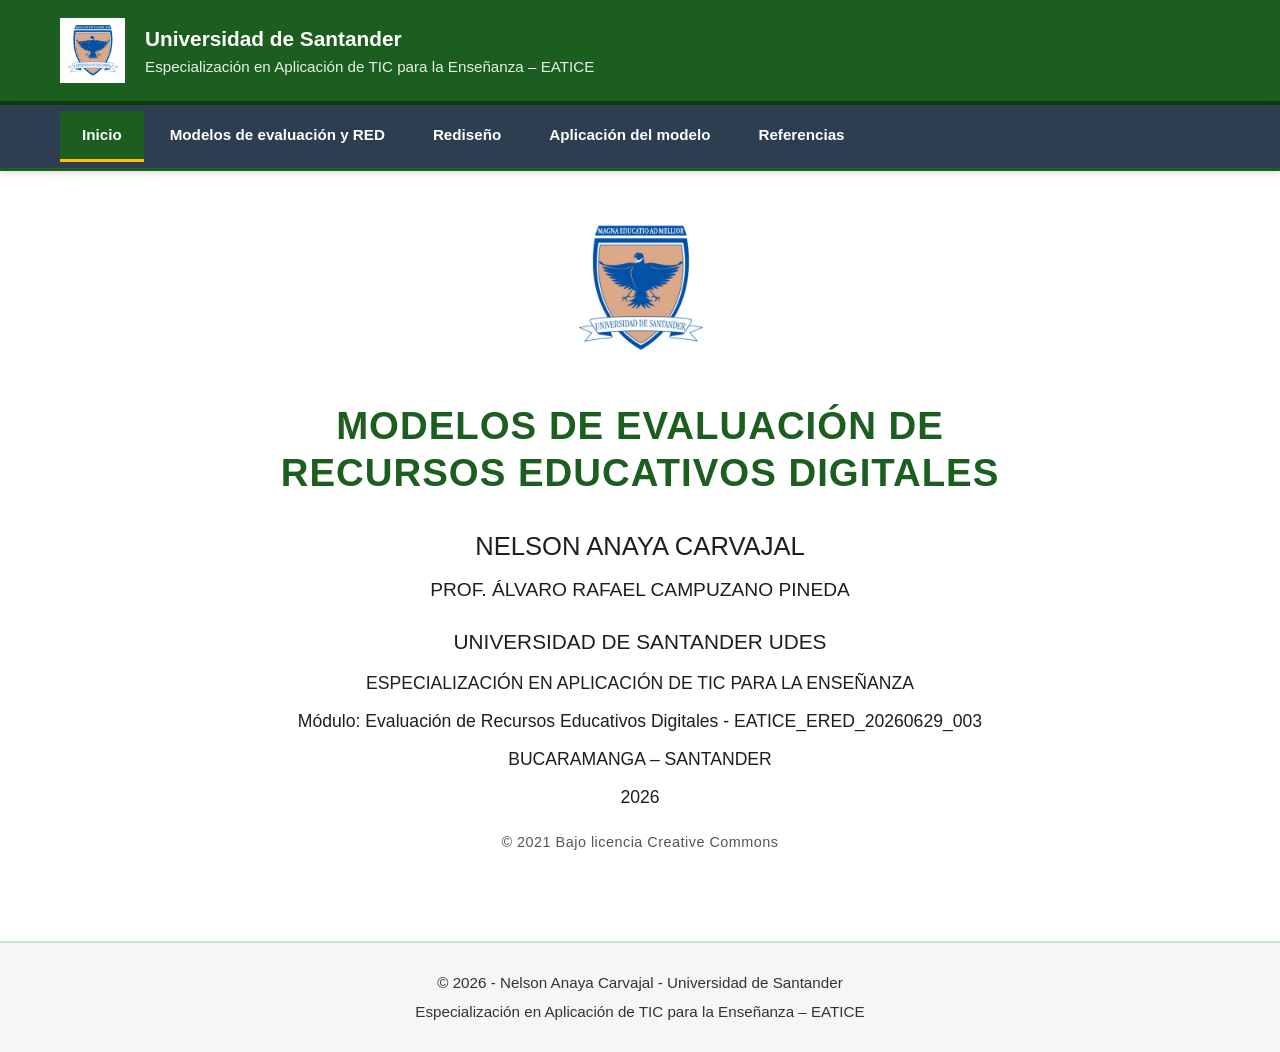
==== commit 6fd2a63b: "Update index.html" ====
--- a/index.html
+++ b/index.html
@@ -4,24 +4,23 @@
     <meta charset="UTF-8" />
     <meta name="viewport" content="width=device-width, initial-scale=1.0" />
     <title>Inicio | Modelos de Evaluación de RED</title>
-    <!-- CSS general (header, menú, footer) – no modificar -->
+    <!-- CSS general (header, menú, footer) – sin modificar -->
     <link rel="stylesheet" href="css/style.css" />
 
     <!-- ============================================================
-    CSS EXCLUSIVO PARA LA PORTADA (embebido)
+    CSS EMBEBIDO – PORTADA COMPLETA
     ============================================================ -->
     <style>
-        /* Contenedor principal: ocupa el espacio restante y centra */
+        /* Contenedor principal: centrado vertical y horizontal */
         .portada-main {
             display: flex;
             align-items: center;
             justify-content: center;
-            min-height: calc(100vh - 180px); /* header + menú + footer aprox */
+            min-height: calc(100vh - 180px);
             padding: 0;
             margin: 0;
         }
 
-        /* Caja que agrupa todos los elementos de la portada */
         .portada-contenido {
             text-align: center;
             max-width: 800px;
@@ -29,28 +28,37 @@
             margin: 0 auto;
         }
 
-        /* Logo pequeño y centrado */
+        /* Logo mediano */
         .portada-logo {
-            max-width: 120px;
+            max-width: 160px;
             height: auto;
             display: block;
-            margin: 0 auto 30px auto;
-        }
-
-        /* Título principal */
+            margin: 0 auto 35px auto;
+        }
+
+        /* Título principal (completo) */
         .portada-titulo {
-            font-size: 2.8rem;
+            font-size: 2.4rem;          /* ligeramente más pequeño para que quepa en una línea o dos */
             font-weight: bold;
-            color: #1b5e20;          /* verde oscuro institucional */
-            text-transform: uppercase;
-            letter-spacing: 2px;
+            color: #1b5e20;
+            text-transform: uppercase;
+            letter-spacing: 1px;
             margin: 0 0 30px 0;
             line-height: 1.2;
         }
 
-        /* Nombre */
-        .portada-nombre {
-            font-size: 1.8rem;
+        /* Autor */
+        .portada-autor {
+            font-size: 1.6rem;
+            color: #1e1e1e;
+            margin: 0 0 8px 0;
+            font-weight: normal;
+            text-transform: uppercase;
+        }
+
+        /* Profesor */
+        .portada-profesor {
+            font-size: 1.2rem;
             color: #1e1e1e;
             margin: 0 0 20px 0;
             font-weight: normal;
@@ -75,6 +83,14 @@
             text-transform: uppercase;
         }
 
+        /* Módulo */
+        .portada-modulo {
+            font-size: 1.1rem;
+            color: #1e1e1e;
+            margin: 0 0 10px 0;
+            font-weight: normal;
+        }
+
         /* Lugar */
         .portada-lugar {
             font-size: 1.1rem;
@@ -88,50 +104,75 @@
         .portada-anio {
             font-size: 1.1rem;
             color: #1e1e1e;
-            margin: 15px 0 0 0;
-            font-weight: normal;
+            margin: 0 0 20px 0;
+            font-weight: normal;
+        }
+
+        /* Licencia Creative Commons */
+        .portada-licencia {
+            font-size: 0.9rem;
+            color: #555;
+            margin: 0;
+            font-weight: normal;
+            letter-spacing: 0.5px;
         }
 
         /* ============================================================
-           RESPONSIVE – para pantallas pequeñas
+           RESPONSIVE
            ============================================================ */
         @media (max-width: 768px) {
             .portada-titulo {
-                font-size: 2rem;
-            }
-            .portada-nombre {
-                font-size: 1.4rem;
-            }
-            .portada-universidad,
+                font-size: 1.8rem;
+            }
+            .portada-autor {
+                font-size: 1.3rem;
+            }
+            .portada-profesor {
+                font-size: 1rem;
+            }
+            .portada-universidad {
+                font-size: 1.1rem;
+            }
             .portada-especializacion,
+            .portada-modulo,
             .portada-lugar,
             .portada-anio {
-                font-size: 1rem;
+                font-size: 0.95rem;
             }
             .portada-logo {
-                max-width: 90px;
+                max-width: 120px;
+                margin-bottom: 25px;
             }
             .portada-main {
-                min-height: calc(100vh - 150px); /* ajuste para móviles */
+                min-height: calc(100vh - 150px);
             }
         }
 
         @media (max-width: 480px) {
             .portada-titulo {
-                font-size: 1.6rem;
-                letter-spacing: 1px;
-            }
-            .portada-nombre {
+                font-size: 1.4rem;
+                letter-spacing: 0;
+            }
+            .portada-autor {
                 font-size: 1.1rem;
             }
-            .portada-universidad,
+            .portada-profesor {
+                font-size: 0.9rem;
+            }
+            .portada-universidad {
+                font-size: 0.95rem;
+            }
             .portada-especializacion,
+            .portada-modulo,
             .portada-lugar,
             .portada-anio {
-                font-size: 0.9rem;
+                font-size: 0.85rem;
+            }
+            .portada-licencia {
+                font-size: 0.75rem;
             }
             .portada-logo {
-                max-width: 70px;
+                max-width: 100px;
                 margin-bottom: 20px;
             }
             .portada-main {
@@ -173,18 +214,21 @@
     </nav>
 
     <!-- ============================================================
-    CONTENIDO PRINCIPAL – PORTADA EXACTA
+    CONTENIDO PRINCIPAL – PORTADA COMPLETA
     ============================================================ -->
     <main class="portada-main">
         <div class="portada-contenido">
-            <!-- Logo pequeño centrado -->
+            <!-- Logo -->
             <img src="img/logo-udes.png" alt="Universidad de Santander" class="portada-logo" />
 
-            <!-- Título -->
-            <h1 class="portada-titulo">MODELOS DE EVALUACIÓN DE RED</h1>
-
-            <!-- Nombre -->
-            <p class="portada-nombre">NELSON ANAYA CARVAJAL</p>
+            <!-- Título completo -->
+            <h1 class="portada-titulo">MODELOS DE EVALUACIÓN DE RECURSOS EDUCATIVOS DIGITALES</h1>
+
+            <!-- Autor -->
+            <p class="portada-autor">NELSON ANAYA CARVAJAL</p>
+
+            <!-- Profesor -->
+            <p class="portada-profesor">Prof. ÁLVARO RAFAEL CAMPUZANO PINEDA</p>
 
             <!-- Universidad -->
             <p class="portada-universidad">UNIVERSIDAD DE SANTANDER UDES</p>
@@ -192,11 +236,17 @@
             <!-- Especialización -->
             <p class="portada-especializacion">ESPECIALIZACIÓN EN APLICACIÓN DE TIC PARA LA ENSEÑANZA</p>
 
+            <!-- Módulo -->
+            <p class="portada-modulo">Módulo: Evaluación de Recursos Educativos Digitales - EATICE_ERED_20260629_003</p>
+
             <!-- Lugar -->
             <p class="portada-lugar">BUCARAMANGA – SANTANDER</p>
 
             <!-- Año -->
             <p class="portada-anio">2026</p>
+
+            <!-- Licencia -->
+            <p class="portada-licencia">© 2021 Bajo licencia Creative Commons</p>
         </div>
     </main>
 
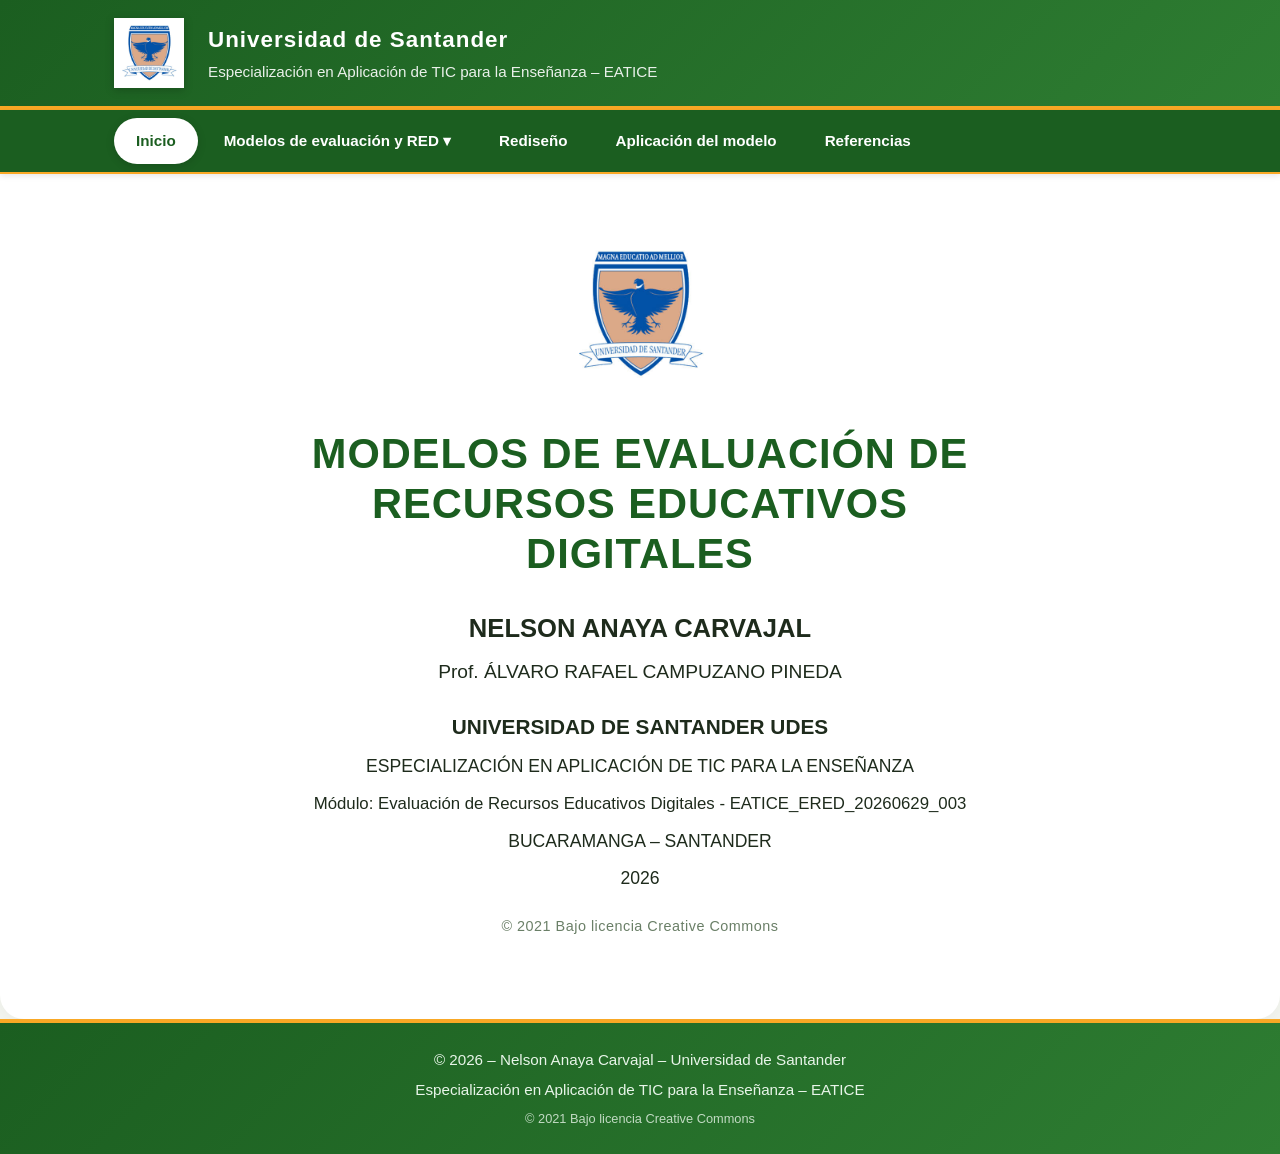
==== commit e3f7d099: "Update index.html" ====
--- a/index.html
+++ b/index.html
@@ -4,31 +4,181 @@
     <meta charset="UTF-8" />
     <meta name="viewport" content="width=device-width, initial-scale=1.0" />
     <title>Inicio | Modelos de Evaluación de RED</title>
-    <!-- CSS general (header, menú, footer) – sin modificar -->
-    <link rel="stylesheet" href="css/style.css" />
-
-    <!-- ============================================================
-    CSS EMBEBIDO – PORTADA COMPLETA
-    ============================================================ -->
+
+    <!-- ================================================================
+    CSS EMBEBIDO – ESTILO PREMIUM (igual que modelos.html)
+    ================================================================ -->
     <style>
-        /* Contenedor principal: centrado vertical y horizontal */
-        .portada-main {
+        /* ---------- RESET Y BASE ---------- */
+        * {
+            margin: 0;
+            padding: 0;
+            box-sizing: border-box;
+        }
+
+        body {
+            font-family: 'Segoe UI', 'Arial', sans-serif;
+            background-color: #f4f6f0;
+            color: #1e2b1c;
+            line-height: 1.7;
+        }
+
+        .container {
+            max-width: 1100px;
+            margin: 0 auto;
+            padding: 0 24px;
+        }
+
+        /* ---------- ENCABEZADO ---------- */
+        .header-institucional {
+            background: linear-gradient(135deg, #1b5e20 0%, #2e7d32 100%);
+            color: #fff;
+            padding: 18px 0;
+            border-bottom: 4px solid #f9a825;
+            box-shadow: 0 2px 8px rgba(0,0,0,0.12);
+        }
+
+        .header-institucional .container {
+            display: flex;
+            align-items: center;
+            gap: 24px;
+            flex-wrap: wrap;
+        }
+
+        .header-institucional .logo img {
+            max-height: 70px;
+            width: auto;
+            display: block;
+            filter: drop-shadow(0 2px 4px rgba(0,0,0,0.2));
+        }
+
+        .header-institucional .texto {
+            display: flex;
+            flex-direction: column;
+        }
+
+        .header-institucional .universidad {
+            font-size: 1.4rem;
+            font-weight: 700;
+            letter-spacing: 1px;
+        }
+
+        .header-institucional .especializacion {
+            font-size: 0.95rem;
+            opacity: 0.9;
+            font-weight: 300;
+        }
+
+        /* ---------- MENÚ CON SUBMENÚ ---------- */
+        .menu-principal {
+            background: #1b5e20;
+            border-bottom: 2px solid #f9a825;
+            box-shadow: 0 2px 6px rgba(0,0,0,0.1);
+            position: sticky;
+            top: 0;
+            z-index: 100;
+        }
+
+        .menu-principal ul {
+            list-style: none;
+            display: flex;
+            flex-wrap: wrap;
+            gap: 4px;
+            padding: 8px 0;
+        }
+
+        .menu-principal ul li {
+            position: relative;
+        }
+
+        .menu-principal ul li a {
+            display: block;
+            padding: 10px 22px;
+            color: #fff;
+            text-decoration: none;
+            font-weight: 600;
+            font-size: 0.95rem;
+            border-radius: 30px;
+            transition: background 0.3s ease, color 0.3s ease;
+        }
+
+        .menu-principal ul li a:hover {
+            background: #f9a825;
+            color: #1b5e20;
+        }
+
+        .menu-principal ul li a.activo {
+            background: #fff;
+            color: #1b5e20;
+            box-shadow: 0 2px 8px rgba(0,0,0,0.15);
+        }
+
+        .menu-principal ul li .sub-menu {
+            display: none;
+            position: absolute;
+            top: 100%;
+            left: 0;
+            background: #1b5e20;
+            min-width: 220px;
+            border-radius: 12px;
+            padding: 8px 0;
+            box-shadow: 0 8px 24px rgba(0,0,0,0.25);
+            border-top: 3px solid #f9a825;
+            flex-direction: column;
+            gap: 2px;
+        }
+
+        .menu-principal ul li:hover .sub-menu {
+            display: flex;
+        }
+
+        .menu-principal ul li .sub-menu li {
+            width: 100%;
+        }
+
+        .menu-principal ul li .sub-menu li a {
+            padding: 8px 20px;
+            border-radius: 0;
+            font-weight: 500;
+            font-size: 0.9rem;
+            color: #e8f5e9;
+        }
+
+        .menu-principal ul li .sub-menu li a:hover {
+            background: #f9a825;
+            color: #1b5e20;
+        }
+
+        .menu-principal ul li .sub-menu li a.activo {
+            background: #fff;
+            color: #1b5e20;
+        }
+
+        /* ---------- CONTENIDO PRINCIPAL (PORTADA) ---------- */
+        .contenido-principal {
+            background: #ffffff;
+            padding: 40px 0 60px 0;
+            border-radius: 0 0 24px 24px;
+            box-shadow: 0 4px 20px rgba(0,0,0,0.05);
+            min-height: calc(100vh - 200px);
             display: flex;
             align-items: center;
             justify-content: center;
-            min-height: calc(100vh - 180px);
-            padding: 0;
-            margin: 0;
+        }
+
+        .contenido-principal .container {
+            max-width: 1000px;
+            width: 100%;
         }
 
         .portada-contenido {
             text-align: center;
+            padding: 20px;
             max-width: 800px;
-            padding: 20px;
             margin: 0 auto;
         }
 
-        /* Logo mediano */
+        /* Logo centrado (tamaño mediano) */
         .portada-logo {
             max-width: 160px;
             height: auto;
@@ -36,176 +186,269 @@
             margin: 0 auto 35px auto;
         }
 
-        /* Título principal (completo) */
+        /* Título principal */
         .portada-titulo {
-            font-size: 2.4rem;          /* ligeramente más pequeño para que quepa en una línea o dos */
-            font-weight: bold;
+            font-size: 2.6rem;
+            font-weight: 800;
             color: #1b5e20;
             text-transform: uppercase;
             letter-spacing: 1px;
-            margin: 0 0 30px 0;
+            margin: 0 0 28px 0;
             line-height: 1.2;
         }
 
         /* Autor */
         .portada-autor {
             font-size: 1.6rem;
-            color: #1e1e1e;
-            margin: 0 0 8px 0;
-            font-weight: normal;
+            color: #1e2b1c;
+            margin: 0 0 6px 0;
+            font-weight: 600;
             text-transform: uppercase;
         }
 
         /* Profesor */
         .portada-profesor {
             font-size: 1.2rem;
-            color: #1e1e1e;
+            color: #1e2b1c;
             margin: 0 0 20px 0;
-            font-weight: normal;
-            text-transform: uppercase;
+            font-weight: 500;
         }
 
         /* Universidad */
         .portada-universidad {
             font-size: 1.3rem;
-            color: #1e1e1e;
-            margin: 0 0 10px 0;
-            font-weight: normal;
+            color: #1e2b1c;
+            margin: 0 0 8px 0;
+            font-weight: 600;
             text-transform: uppercase;
         }
 
         /* Especialización */
         .portada-especializacion {
             font-size: 1.1rem;
-            color: #1e1e1e;
-            margin: 0 0 10px 0;
-            font-weight: normal;
+            color: #1e2b1c;
+            margin: 0 0 8px 0;
+            font-weight: 500;
             text-transform: uppercase;
         }
 
         /* Módulo */
         .portada-modulo {
-            font-size: 1.1rem;
-            color: #1e1e1e;
-            margin: 0 0 10px 0;
-            font-weight: normal;
+            font-size: 1.05rem;
+            color: #1e2b1c;
+            margin: 0 0 8px 0;
+            font-weight: 400;
         }
 
         /* Lugar */
         .portada-lugar {
             font-size: 1.1rem;
-            color: #1e1e1e;
-            margin: 0 0 10px 0;
-            font-weight: normal;
+            color: #1e2b1c;
+            margin: 0 0 8px 0;
+            font-weight: 500;
             text-transform: uppercase;
         }
 
         /* Año */
         .portada-anio {
             font-size: 1.1rem;
-            color: #1e1e1e;
+            color: #1e2b1c;
             margin: 0 0 20px 0;
-            font-weight: normal;
-        }
-
-        /* Licencia Creative Commons */
+            font-weight: 500;
+        }
+
+        /* Licencia */
         .portada-licencia {
             font-size: 0.9rem;
-            color: #555;
+            color: #6a7f67;
             margin: 0;
-            font-weight: normal;
+            font-weight: 400;
             letter-spacing: 0.5px;
         }
 
-        /* ============================================================
-           RESPONSIVE
-           ============================================================ */
+        /* ---------- PIE DE PÁGINA ---------- */
+        .pie-pagina {
+            background: linear-gradient(135deg, #1b5e20, #2e7d32);
+            color: #e8f5e9;
+            text-align: center;
+            padding: 24px 0;
+            font-size: 0.95rem;
+            border-top: 4px solid #f9a825;
+        }
+
+        .pie-pagina p {
+            margin-bottom: 4px;
+            text-align: center;
+            color: #e8f5e9;
+        }
+
+        .pie-pagina p:last-child {
+            margin-bottom: 0;
+        }
+
+        /* ---------- RESPONSIVE ---------- */
         @media (max-width: 768px) {
+            .header-institucional .container {
+                flex-direction: column;
+                align-items: center;
+                text-align: center;
+            }
+
+            .header-institucional .logo img {
+                max-height: 60px;
+            }
+
+            .header-institucional .universidad {
+                font-size: 1.1rem;
+            }
+
+            .header-institucional .especializacion {
+                font-size: 0.85rem;
+            }
+
+            .menu-principal ul {
+                justify-content: center;
+            }
+
+            .menu-principal ul li a {
+                font-size: 0.85rem;
+                padding: 6px 14px;
+            }
+
+            .menu-principal ul li .sub-menu {
+                position: static;
+                border-radius: 8px;
+                box-shadow: none;
+                padding: 4px 0 4px 20px;
+                border-top: none;
+                background: rgba(255,255,255,0.05);
+            }
+
+            .menu-principal ul li:hover .sub-menu {
+                display: flex;
+            }
+
+            .contenido-principal {
+                min-height: calc(100vh - 160px);
+                padding: 20px 0 30px 0;
+            }
+
             .portada-titulo {
                 font-size: 1.8rem;
             }
+
             .portada-autor {
                 font-size: 1.3rem;
             }
+
             .portada-profesor {
-                font-size: 1rem;
-            }
+                font-size: 1.0rem;
+            }
+
             .portada-universidad {
                 font-size: 1.1rem;
             }
+
             .portada-especializacion,
             .portada-modulo,
             .portada-lugar,
             .portada-anio {
                 font-size: 0.95rem;
             }
+
             .portada-logo {
                 max-width: 120px;
                 margin-bottom: 25px;
             }
-            .portada-main {
-                min-height: calc(100vh - 150px);
-            }
         }
 
         @media (max-width: 480px) {
+            .menu-principal ul {
+                flex-direction: column;
+                align-items: stretch;
+                gap: 2px;
+            }
+
+            .menu-principal ul li a {
+                border-radius: 8px;
+                text-align: center;
+            }
+
+            .container {
+                padding: 0 16px;
+            }
+
+            .contenido-principal {
+                min-height: calc(100vh - 140px);
+                padding: 16px 0 24px 0;
+            }
+
             .portada-titulo {
                 font-size: 1.4rem;
                 letter-spacing: 0;
             }
+
             .portada-autor {
                 font-size: 1.1rem;
             }
+
             .portada-profesor {
                 font-size: 0.9rem;
             }
+
             .portada-universidad {
                 font-size: 0.95rem;
             }
+
             .portada-especializacion,
             .portada-modulo,
             .portada-lugar,
             .portada-anio {
                 font-size: 0.85rem;
             }
+
             .portada-licencia {
                 font-size: 0.75rem;
             }
+
             .portada-logo {
                 max-width: 100px;
                 margin-bottom: 20px;
             }
-            .portada-main {
-                min-height: calc(100vh - 140px);
-            }
         }
     </style>
 </head>
 <body>
 
     <!-- ============================================================
-    ENCABEZADO INSTITUCIONAL (sin cambios)
+    ENCABEZADO INSTITUCIONAL
     ============================================================ -->
     <header class="header-institucional">
-        <div class="container header-institucional__contenido">
-            <div class="header-institucional__logo">
+        <div class="container">
+            <div class="logo">
                 <img src="img/logo-udes.png" alt="Universidad de Santander" />
             </div>
-            <div class="header-institucional__texto">
-                <p class="header-institucional__universidad">Universidad de Santander</p>
-                <p class="header-institucional__maestria">Especialización en Aplicación de TIC para la Enseñanza – EATICE</p>
+            <div class="texto">
+                <span class="universidad">Universidad de Santander</span>
+                <span class="especializacion">Especialización en Aplicación de TIC para la Enseñanza – EATICE</span>
             </div>
         </div>
     </header>
 
     <!-- ============================================================
-    MENÚ HORIZONTAL (sin cambios)
+    MENÚ CON SUBMENÚ
     ============================================================ -->
     <nav class="menu-principal">
         <div class="container">
-            <ul class="menu-principal__lista">
+            <ul>
                 <li><a href="index.html" class="activo">Inicio</a></li>
-                <li><a href="modelos.html">Modelos de evaluación y RED</a></li>
+                <li>
+                    <a href="modelos.html">Modelos de evaluación y RED ▾</a>
+                    <ul class="sub-menu">
+                        <li><a href="seleccionando-modelos.html">Selección de modelos</a></li>
+                        <li><a href="recursos.html">RED</a></li>
+                    </ul>
+                </li>
                 <li><a href="rediseno.html">Rediseño</a></li>
                 <li><a href="aplicacion.html">Aplicación del modelo</a></li>
                 <li><a href="referencias.html">Referencias</a></li>
@@ -214,56 +457,62 @@
     </nav>
 
     <!-- ============================================================
-    CONTENIDO PRINCIPAL – PORTADA COMPLETA
+    CONTENIDO PRINCIPAL – PORTADA
     ============================================================ -->
-    <main class="portada-main">
-        <div class="portada-contenido">
-            <!-- Logo -->
-            <img src="img/logo-udes.png" alt="Universidad de Santander" class="portada-logo" />
-
-            <!-- Título completo -->
-            <h1 class="portada-titulo">MODELOS DE EVALUACIÓN DE RECURSOS EDUCATIVOS DIGITALES</h1>
-
-            <!-- Autor -->
-            <p class="portada-autor">NELSON ANAYA CARVAJAL</p>
-
-            <!-- Profesor -->
-            <p class="portada-profesor">Prof. ÁLVARO RAFAEL CAMPUZANO PINEDA</p>
-
-            <!-- Universidad -->
-            <p class="portada-universidad">UNIVERSIDAD DE SANTANDER UDES</p>
-
-            <!-- Especialización -->
-            <p class="portada-especializacion">ESPECIALIZACIÓN EN APLICACIÓN DE TIC PARA LA ENSEÑANZA</p>
-
-            <!-- Módulo -->
-            <p class="portada-modulo">Módulo: Evaluación de Recursos Educativos Digitales - EATICE_ERED_20260629_003</p>
-
-            <!-- Lugar -->
-            <p class="portada-lugar">BUCARAMANGA – SANTANDER</p>
-
-            <!-- Año -->
-            <p class="portada-anio">2026</p>
-
-            <!-- Licencia -->
-            <p class="portada-licencia">© 2021 Bajo licencia Creative Commons</p>
+    <main class="contenido-principal">
+        <div class="container">
+            <div class="portada-contenido">
+
+                <!-- Logo centrado -->
+                <img src="img/logo-udes.png" alt="Universidad de Santander" class="portada-logo" />
+
+                <!-- Título completo -->
+                <h1 class="portada-titulo">MODELOS DE EVALUACIÓN DE RECURSOS EDUCATIVOS DIGITALES</h1>
+
+                <!-- Autor -->
+                <p class="portada-autor">NELSON ANAYA CARVAJAL</p>
+
+                <!-- Profesor -->
+                <p class="portada-profesor">Prof. ÁLVARO RAFAEL CAMPUZANO PINEDA</p>
+
+                <!-- Universidad -->
+                <p class="portada-universidad">UNIVERSIDAD DE SANTANDER UDES</p>
+
+                <!-- Especialización -->
+                <p class="portada-especializacion">ESPECIALIZACIÓN EN APLICACIÓN DE TIC PARA LA ENSEÑANZA</p>
+
+                <!-- Módulo -->
+                <p class="portada-modulo">Módulo: Evaluación de Recursos Educativos Digitales - EATICE_ERED_20260629_003</p>
+
+                <!-- Lugar -->
+                <p class="portada-lugar">BUCARAMANGA – SANTANDER</p>
+
+                <!-- Año -->
+                <p class="portada-anio">2026</p>
+
+                <!-- Licencia -->
+                <p class="portada-licencia">© 2021 Bajo licencia Creative Commons</p>
+
+            </div>
         </div>
     </main>
 
     <!-- ============================================================
-    PIE DE PÁGINA (sin cambios)
+    PIE DE PÁGINA
     ============================================================ -->
     <footer class="pie-pagina">
         <div class="container">
             <p>
-                &copy; 2026 - Nelson Anaya Carvajal - Universidad de Santander
+                &copy; 2026 – Nelson Anaya Carvajal – Universidad de Santander
             </p>
             <p>
                 Especialización en Aplicación de TIC para la Enseñanza – EATICE
             </p>
+            <p style="font-size:0.8rem; opacity:0.8; margin-top:6px;">
+                © 2021 Bajo licencia Creative Commons
+            </p>
         </div>
     </footer>
 
-    <script src="js/script.js"></script>
 </body>
 </html>
